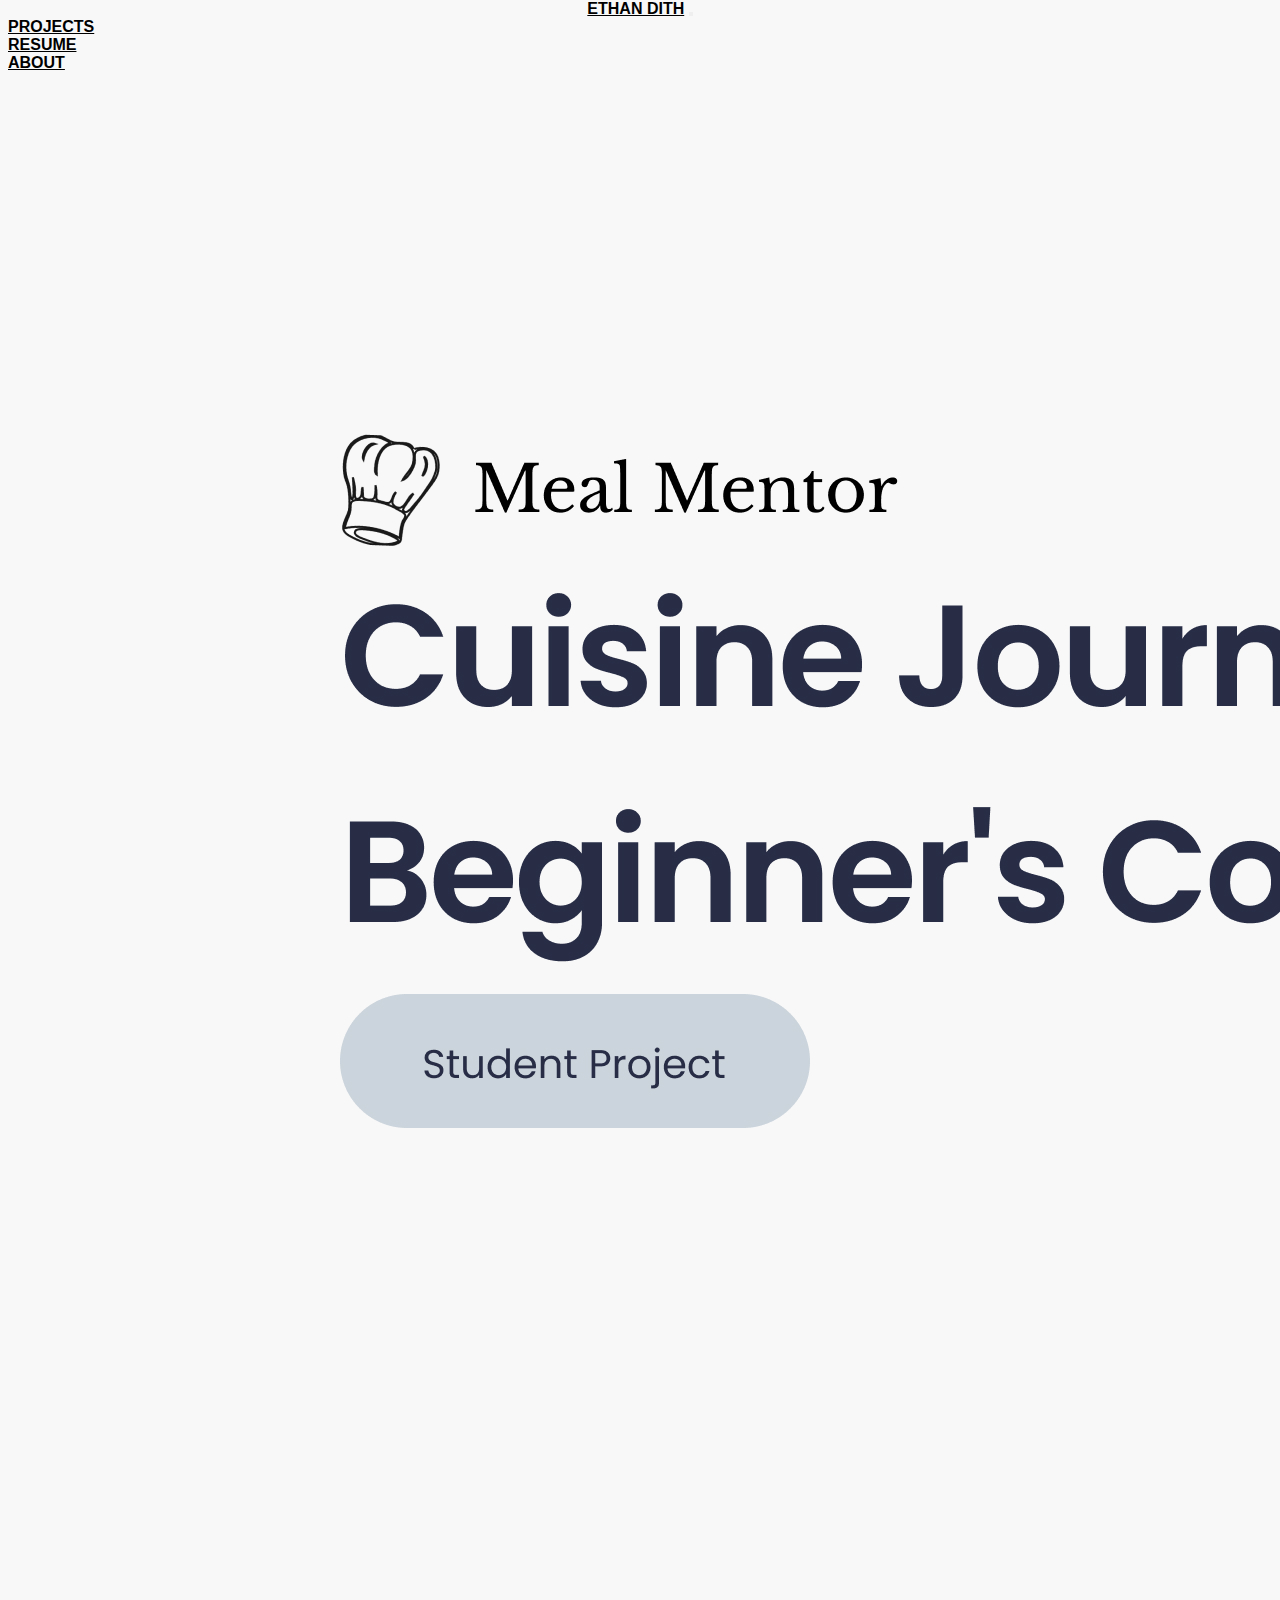
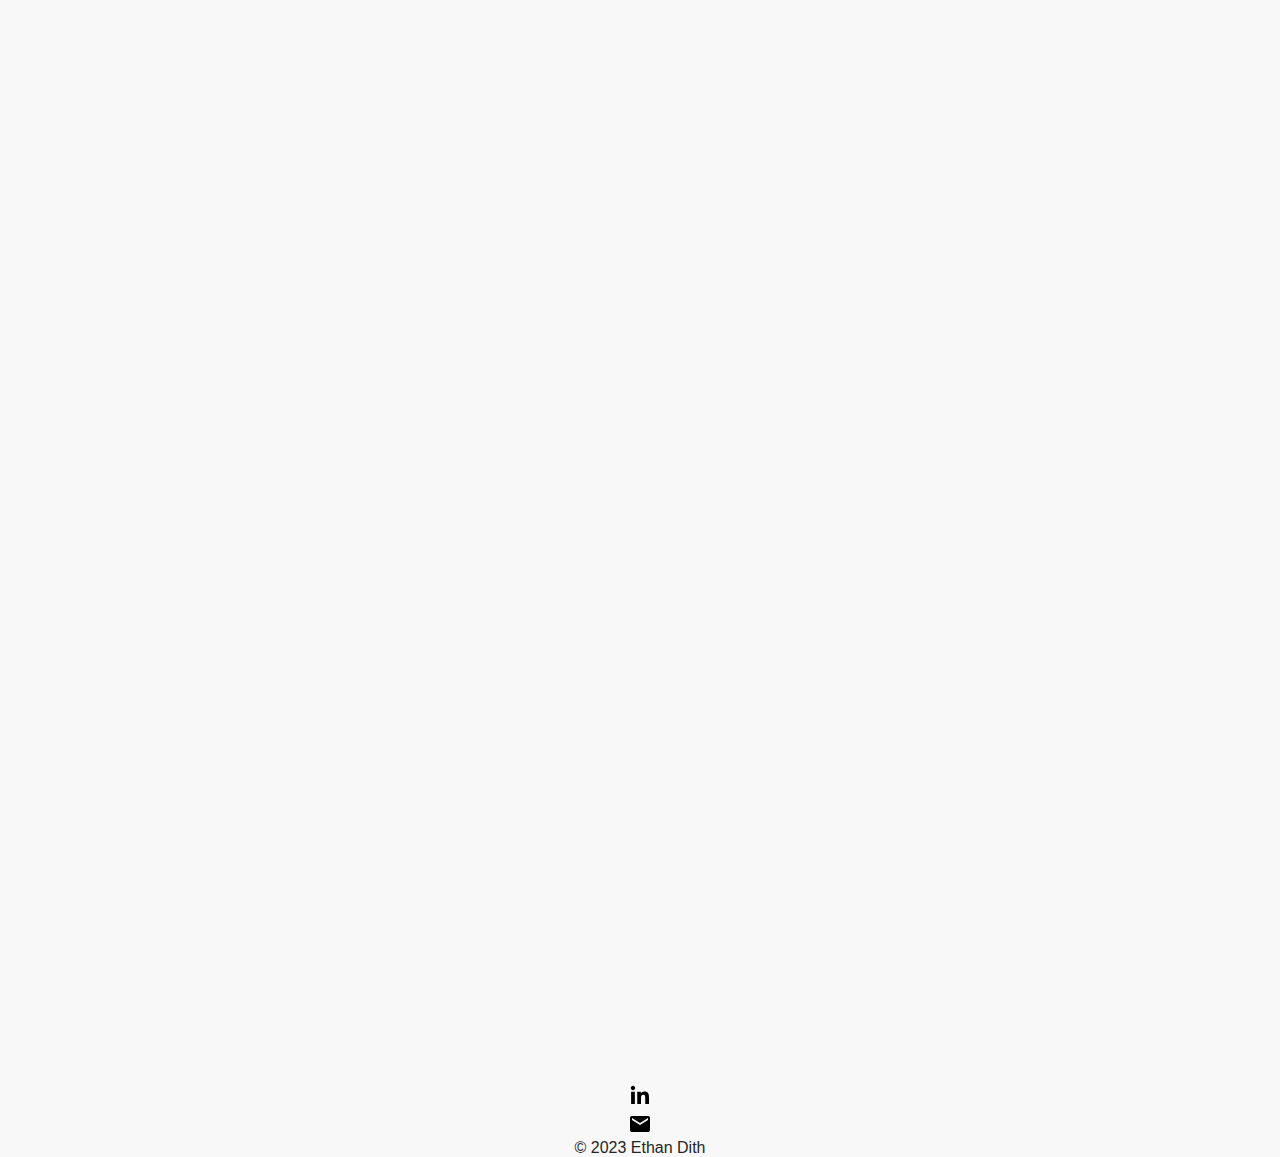
==== projects/IMD363.html @ 8f9a1f17 "All Files" ====
<!DOCTYPE html>
<html lang="en">

<head>

    <!-- Required meta tags -->
    <meta charset="utf-8">
    <meta name="viewport" content="width=device-width, initial-scale=1.0">
    <!-- Bootstrap CSS -->
    <link href="https://cdn.jsdelivr.net/npm/bootstrap@5.3.0-alpha1/dist/css/bootstrap.min.css" rel="stylesheet"
        integrity="sha384-GLhlTQ8iRABdZLl6O3oVMWSktQOp6b7In1Zl3/Jr59b6EGGoI1aFkw7cmDA6j6gD" crossorigin="anonymous">
    <link rel="preconnect" href="https://fonts.googleapis.com">
    <link rel="preconnect" href="https://fonts.gstatic.com" crossorigin>
    <link
        href="https://fonts.googleapis.com/css2?family=Poppins:ital,wght@0,100;0,200;0,300;0,400;0,500;0,600;0,700;0,800;0,900;1,100;1,200;1,300;1,400;1,500;1,600;1,700;1,800;1,900&display=swap"
        rel="stylesheet">
    <link href="https://unpkg.com/aos@2.3.1/dist/aos.css" rel="stylesheet">
    <link rel="stylesheet" type="text/css" href="../assets/css/main.css">
    <link rel="icon" href="../assets/images/logo.png">
    <title>Meal Mentor | Ethan Dith</title>
    <style>
        @import url('https://fonts.googleapis.com/css2?family=Poppins:ital,wght@0,100;0,200;0,300;0,400;0,500;0,600;0,700;0,800;0,900;1,100;1,200;1,300;1,400;1,500;1,600;1,700;1,800;1,900&display=swap');
    </style>
</head>

<body class="ddeBody" style="background-color: rgb(248, 248, 248);">
    <!-- Webpage -->

    <!-- Navbar -->
    <nav class="navbar navbar-expand-lg navbar-light">
        <div class="container">
            <a class="navbar-brand" href="/">ETHAN DITH</a>
            <button class="navbar-toggler" type="button" data-bs-toggle="collapse" data-bs-target="#navbarNav"
                aria-controls="navbarNav" aria-expanded="false" aria-label="Toggle navigation">
                <span class="navbar-toggler-icon"></span>
            </button>

            <div class="collapse navbar-collapse" id="navbarNav">
                <div class="mx-auto"></div>
                <ul class="navbar-nav">
                    <li class="nav-item" style="text-align: left; margin-left:.5rem;">
                        <a class="nav-link mx-2" href="/#projects">PROJECTS</a>
                    </li>
                    <li class="nav-item" style="text-align: left; margin-left:.5rem;">
                        <a class="nav-link mx-2" href="/assets/files/Resume.pdf" target="_blank">RESUME</a>
                    </li>
                    <li class="nav-item" style="text-align: left; margin-left:.5rem;">
                        <a class="nav-link mx-2" href="/about.html">ABOUT</a>
                    </li>
                </ul>
            </div>
        </div>
    </nav>
    <!-- Body -->
    <div class="container ddecs">

        <div class="row" data-aos="fade-down">
            <img src="../assets/images/IMD363/Hero.jpg" class="img-fluid">
        </div>
        <div class="row" style="text-align: left; margin-bottom: 2rem;" data-aos="fade-down">
            <h2><strong>Overview</strong></h2>
            <h5>Meal Mentor is a class project for IMD 363,
                this project involves the development of a meal planning app designed specifically for beginner cooks
                interested in exploring and learning to cook dishes from various cuisines. The app aims to simplify the
                process by providing curated meal plans, easy-to-follow recipes, and instructional content to empower
                beginners on their culinary journey.
            </h5>
        </div>

        <div class="row" style="margin-bottom: 5rem; margin-top: 5rem; text-align: left; margin:auto"
            data-aos="fade-down">
            <div class="col-sm-3">
                <h4><strong>Role</strong></h4>
                <h5 style="color: #6c6c6c;">Researcher<br>Designer</h5>
            </div>
            <div class="col-sm-3">
                <h4><strong>Skills</strong></h4>
                <h5 style="color: #6c6c6c;">Wireframing<br>Prototyping<br>Researching</h5>
            </div>
            <div class="col-sm-3">
                <h4><strong>Tools</strong></h4>
                <h5 style="color: #6c6c6c;">Figma<br>Mural</h5>
            </div>
            <div class="col-sm-3">
                <h4><strong>Project Duration</strong></h4>
                <h5 style="color: #6c6c6c;">5 Weeks</h5>
            </div>
        </div>

        <div class="row" style="text-align: left; margin-bottom: 4rem; margin-top: 2rem;" data-aos="fade-down">
            <h6 style="font-weight: 200;">The Problem</h6>
            <h2><strong>What are we studying?</strong></h2>
            <h5>The problem addressed by this app is that beginner cooks often feel overwhelmed and lack guidance when
                attempting to cook dishes from different cuisines due to unfamiliar ingredients, techniques, and
                recipes. This app aims to provide a user-friendly solution by offering curated meal plans and
                step-by-step instructions tailored to beginners' skill levels and introducing them to diverse culinary
                experiences.
            </h5>


        </div>

        <div class="row" style="margin-bottom: 3rem; margin-top: 3rem; text-align: left;" data-aos="fade-down">
            <h6 style="font-weight: 200;">The Solution</h6>
            <h2 style="margin-bottom: 2.25rem;"><strong>Goals & Objectives</strong></h2>
            <div class="col-sm">
                <ul>
                    <li>
                        <h5> Provide a user-friendly platform that helps beginner cooks discover and explore diverse
                            cuisines from around the world.
                        </h5>
                    </li>
                </ul>
            </div>
            <div class="col-sm">
                <ul>
                    <li>
                        <h5>Offer curated meal plans and recipes tailored to the skill level of beginners, guiding them
                            through the cooking process and helping them build confidence in the kitchen.
                        </h5>
                    </li>
                </ul>
            </div>
        </div>

        <div class="row" style="text-align: left; margin-bottom: 4rem; margin-top: 4rem;" data-aos="fade-down">
            <h2 style="margin-top: 3rem;"><strong>Persona</strong></h2>
            <img style="height: auto; width:700px;" src="../assets/images/IMD363/Persona.jpg">
        </div>

        <div class="row" style="text-align: left;" data-aos="fade-down">
            <h6 style="float: left; font-weight: 200;">Ideation</h6>
            <h2><strong>Desining based off our research</strong></h2>
            <h5>Based off our research surrounding app/websites that were similar to the ones we created. We create
                diagrams, flows, and wireframes off the problem we were trying to fix.</h5>
            <h2 style="margin-top: 3rem;"><strong>IA Diagram</strong></h2>
            <img style="height: auto; width:700px;" src="../assets/images/IMD363/IA.png">

            <h2 style="margin-top: 3rem;"><strong>User Flow Diagram</strong></h2>
            <img style="height: auto; width:700px;" src="../assets/images/IMD363/UserFlow.png">
        </div>

        <div class="row" style="margin-top: 3rem; text-align: left;" data-aos="fade-right">
            <h2><strong>Wireframing</strong></h2>
            <img style="height: auto; width:700px" src="../assets/images/IMD363/Wireframe1.png" class="img-fluid">
            <img style="height: auto; width:700px; margin-top: 2rem;" src="../assets/images/IMD363/Wireframe2.png"
                class="img-fluid">
        </div>
        <div class="row" style="text-align: left; margin-top: 3rem;" data-aos="fade-down">
            <hr>
            <h6 style="float: left; font-weight: 200;">Testing + Improvements</h6>
            <h2><strong>Testing our designs</strong></h2>
            <h5>Testing the wireframe prototype, helped realize many flaws within the design. Some common issues were
                having buttons being too small, location for a certain item was in the way, or not making the recipes
                known for beginner cooks. In the final design the issues were fixed by adding labels to show the level
                it takes to cook that meal, and increasing the size of the buttons so they were able to be pressed.</h5>
        </div>

        <div class="row" style="margin-top: 6rem; text-align: left;" data-aos="fade-left">
            <h2><strong>Final Mockup</strong></h2>
            <img style="height: auto; width:700px" src="../assets/images/IMD363/Final1.png" class="img-fluid">
            <img style="height: auto; width:700px; margin-top: 2rem;" src="../assets/images/IMD363/Final2.png"
                class="img-fluid">
            <img style="height: auto; width:700px; margin-top: 2rem;" src="../assets/images/IMD363/Final3.png"
                class="img-fluid">
        </div>

        <div class="row" style="text-align: left; margin-top: 6rem;" data-aos="fade-down">
            <h2><strong>Prototype</strong></h2>
        </div>
        <div class="row" data-aos="fade-down">
            <div style="padding-bottom:56.25%; position:relative; display:block; height: auto;">
                <iframe width="100%" height="100%"
                    src="https://www.figma.com/embed?embed_host=share&url=https%3A%2F%2Fwww.figma.com%2Fproto%2F0FRaHDVESwUfDUCtYf3ufy%2FMealMentor%3Fpage-id%3D106%253A1790%26type%3Ddesign%26node-id%3D144-794%26viewport%3D3503%252C685%252C0.73%26scaling%3Dscale-down%26starting-point-node-id%3D144%253A794"
                    frameborder="0" allowfullscreen="" style="position:absolute; top:0; left: 0">
                </iframe>
            </div>

        </div>



        <div class="row" style="text-align: left;margin-top: 6rem;" data-aos="fade-down">
            <hr>
            <h6 style="font-weight: 200;">Conclusion + Lessons</h6>
            <h2><strong>What I would do differently next time...</strong></h2>
            <h5>I wish I would have done more iterating towards the end, so I could have had more time to furthur
                develop my final design. Gaining feedback from others has helped me realize the flaws in my design.
                Usability testing would have been nice, seeing if user could go from point A to point B without any
                issues.
                <br>
                <br>
                Here are the things I've learned:
            </h5>
            <div style="margin-left: 2px;">
                <ol>
                    <li><strong>ITERATE ITERATE ITERATE -</strong> Your first design isn't going to your best design.
                        You constantly need to test, gain feedback and redesign. It
                        might take hundreds of ideas or tries until you find something that can satisfy you.</li>
                    <li><strong>Information Architecture -</strong> This is my first time creating an IA diagram.
                        Creating a easy to follow diagram helps the team or user learn about the structure of the
                        design.</li>
                    <li><strong>Designing visually -</strong> I tend to forget design follows the same principles of
                        art. Things like balance, constract, heirarchy are fundimentation when it comes to design.
                        Learning about Typography has also really helped me design visually.</li>
                </ol>
            </div>
            <h5>Thank you Vu for a wonderful quarter!</h5>
        </div>
    </div>

    <!--Footer-->
    <div class="container" style="margin-top: 10rem;">
        <footer class="py-3 my-4">
            <ul class="nav justify-content-center border-bottom pb-3 mb-3">
                <li class="nav-item"><a href="https://www.linkedin.com/in/ethandith" class="nav-link"><img
                            src="../assets/images/linkedin.svg" alt="Linkedin" title="Linkedin"></a></li>
                <li class="nav-item"><a href="mailto:ethanpd@uw.edu" class="nav-link"><img
                            src="../assets/images/mail.svg" alt="Email" title="Email"></a></li>
            </ul>
            <p class="text-center text-muted">© 2023 Ethan Dith</p>
        </footer>
    </div>
    <script src="https://cdn.jsdelivr.net/npm/@popperjs/core@2.11.6/dist/umd/popper.min.js"
        integrity="sha384-oBqDVmMz9ATKxIep9tiCxS/Z9fNfEXiDAYTujMAeBAsjFuCZSmKbSSUnQlmh/jp3"
        crossorigin="anonymous"></script>
    <script src="https://cdn.jsdelivr.net/npm/bootstrap@5.3.0-alpha1/dist/js/bootstrap.min.js"
        integrity="sha384-mQ93GR66B00ZXjt0YO5KlohRA5SY2XofN4zfuZxLkoj1gXtW8ANNCe9d5Y3eG5eD"
        crossorigin="anonymous"></script>
    <script src="https://unpkg.com/aos@2.3.1/dist/aos.js"></script>
    <script>
        AOS.init({
            once: true,
            easing: 'ease',

        });
    </script>
</body>

</html>
---- assets/css/main.css ----
* {
  margin: 0;
  padding: 0;
  
}

body {
  color: #252525;
  font-family: Helvetica, Arial, 'Times New Roman', Times, serif;
  height: 100%;
  text-align: center;
  float: center;
  display: flex;
  flex-direction: column;

}

.ddecs {
  font-family: 'Poppins', sans-serif;
}

body.ddeBody h5{
  line-height: 182.6%;
} 

.jumbotron{
  min-height: 100vh;
}

.jumbotron img.bg {
  min-height: 100%;
	width: 100%;
  height: auto;
	position:absolute;
  top: 0;
  left: 0;
  z-index:-5;
  
}

@media only screen and (max-width: 1300px) {
  .jumbotron img.bg {
      display: none;
  }
}

@media only screen and (min-width: 2000px) {
  .jumbotron img.bg {
      display: none;
  }
}

#aboutText {
  text-align: left;
  font-weight: 300;
}



.navbar {
  font-weight: bold;
  -webkit-transition: all 0.6s ease-out;
  -moz-transition: all 0.6s ease-out;
  -o-transition: all 0.6s ease-out;
  -ms-transition: all 0.6s ease-out;
  transition: all 0.6s ease-out;

}

#socials {
  height: 4rem;
  width: 4rem;
  float: center;
}

.arrow-down {

  margin: 0 auto;
  text-align: center;
  width: 35px;
  height: 35px;
  position: absolute;
  right: 0;
  left: 0;
  border-right: 7px solid #252525;
  border-bottom: 7px solid #252525;
  -webkit-transform: rotate(45deg);
  transform: rotate(45deg);
}

.animationText-v1 {
  color: #252525;
  font-size: 4rem;
  left: 0;
  top: 30%;
  width: 100%;
  text-align: center;

}

.animationText-v2 {
  border-bottom: 2px solid rgb(173, 173, 173);
  color: rgb(112, 189, 252);
}

a {
  color: #000000;
}

.homeProjectText {
  text-align: left; 
  margin: auto; 
}

#ddeLinks a{
  color: #6C5AA4;
}


.sticky {
  position: -webkit-sticky;
  position: sticky;
  top: 0;
}

/* The Modal (background) */
.modal {
  display: none;
  /* Hidden by default */
  position: fixed;
  /* Stay in place */
  z-index: 1;
  /* Sit on top */
  padding-top: 100px;
  /* Location of the box */
  left: 0;
  top: 0;
  width: 100%;
  /* Full width */
  height: 100%;
  /* Full height */
  overflow: auto;
  /* Enable scroll if needed */
  background-color: #252525;
  /* Fallback color */
  background-color: #252525;
  /* Black w/ opacity */
}

/* Modal Content (Image) */
.modal-content {
  margin: auto;
  display: block;
  width: 45%;
}

.modal-content2 {
  margin: auto;
  display: block;
  width: 35%;
}

#caption {
  margin: auto;
  display: block;
  width: 80%;
  max-width: 700px;
  text-align: center;
  color: #ccc;
  padding: 10px 0;
  height: 150px;
}

.modal-content,
#caption {
  animation-name: zoom;
  animation-duration: 0.6s;
}

@keyframes zoom {
  from {
    transform: scale(0)
  }

  to {
    transform: scale(1)
  }
}

.close {
  position: absolute;
  top: 15px;
  right: 35px;
  color: #f1f1f1;
  font-size: 40px;
  font-weight: bold;
  transition: 0.3s;
}

.close:hover,
.close:focus {
  color: #bbb;
  text-decoration: none;
  cursor: pointer;
}

@media only screen and (max-width: 700px) {
  .modal-content {
    width: 100%;
  }
}

.row>.column {
  padding: 0 8px;
}

.row:after {
  content: "";
  display: table;
  clear: both;
}

/* Create four equal columns that floats next to eachother */
.column {
  float: left;
  width: 25%;
}

/* The Modal (background) */
.modal {
  display: none;
  position: fixed;
  z-index: 1;
  padding-top: 100px;
  left: 0;
  top: 0;
  width: 100%;
  height: 100%;
  overflow: auto;
  background-color: black;
}

/* Modal Content */
.modal-content {
  position: relative;
  background-color: #fefefe;
  margin: auto;
  padding: 0;
  width: 90%;
  max-width: 1200px;
}

/* The Close Button */
.close {
  color: white;
  position: absolute;
  top: 10px;
  right: 25px;
  font-size: 35px;
  font-weight: bold;
}

.close:hover,
.close:focus {
  color: #999;
  text-decoration: none;
  cursor: pointer;
}

/* Hide the slides by default */
.mySlides {
  display: none;
}

/* Next & previous buttons */
.prev,
.next {
  cursor: pointer;
  position: absolute;
  top: 50%;
  width: auto;
  padding: 16px;
  margin-top: -50px;
  background-color: rgba(0, 0, 0, 0.8);
  font-weight: bold;
  font-size: 20px;
  transition: 0.6s ease;
  border-radius: 0 3px 3px 0;
  user-select: none;
  -webkit-user-select: none;
}

/* Position the "next button" to the right */
.next {
  right: 0;
  border-radius: 3px 0 0 3px;

}

/* On hover, add a black background color with a little bit see-through */
.prev:hover,
.next:hover {
  background-color: rgba(0, 0, 0, 0.8);
}

/* Number text (1/3 etc) */
.numbertext {
  color: #f2f2f2;
  font-size: 12px;
  padding: 8px 12px;
  position: absolute;
  top: 0;
}

/* Caption text */
.caption-container {
  text-align: center;
  background-color: black;
  padding: 2px 16px;
  color: white;
}

img.demo {
  opacity: 0.6;
}

.active,
.demo:hover {
  opacity: 1;
}

img.hover-shadow {
  transition: 0.3s;
}

.hover-shadow:hover {
  box-shadow: 0 4px 8px 0 rgba(0, 0, 0, 0.2), 0 6px 20px 0 rgba(0, 0, 0, 0.19);
}

#portfolioProfile {
  border-radius: 20px;
}

hr {
  width: 100%;
  margin-left: auto;
  margin-right: auto;
}

.homeProjectImage:hover .img-fluid {
  opacity: 0.8;

}
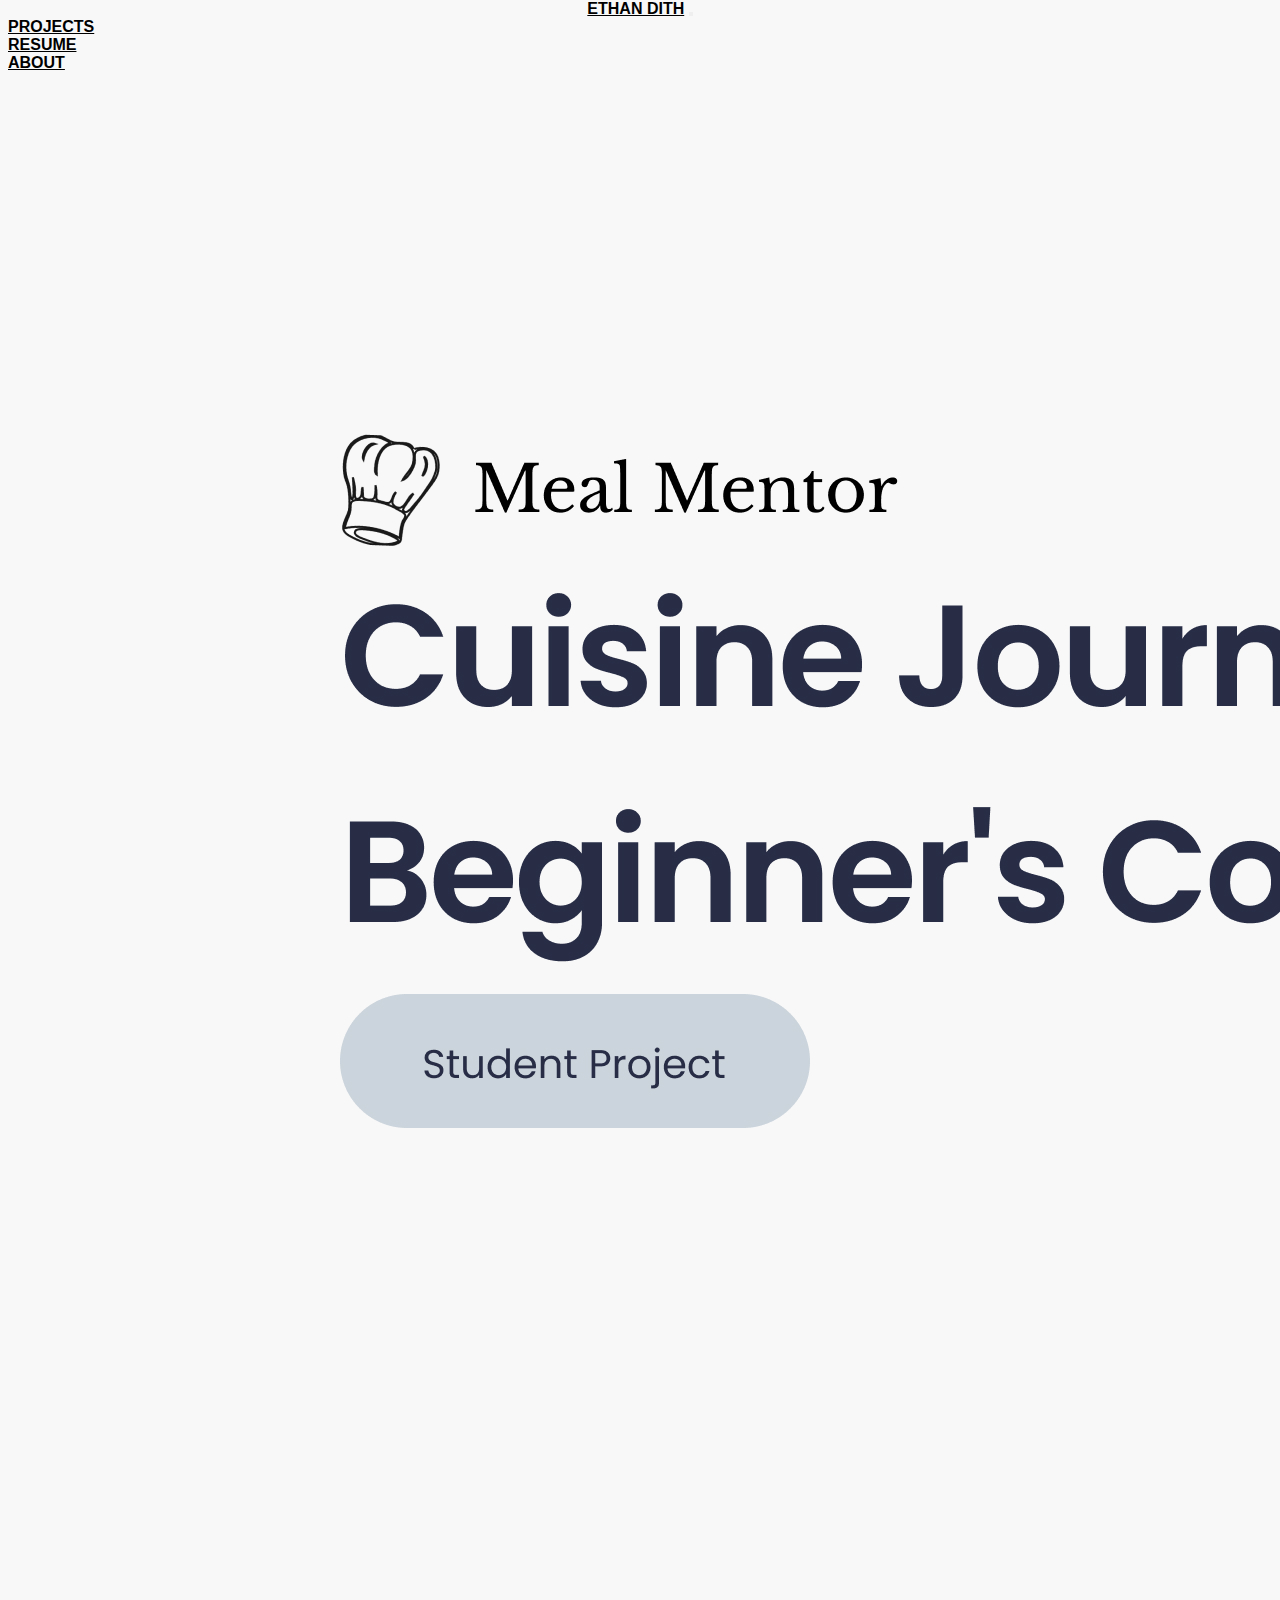
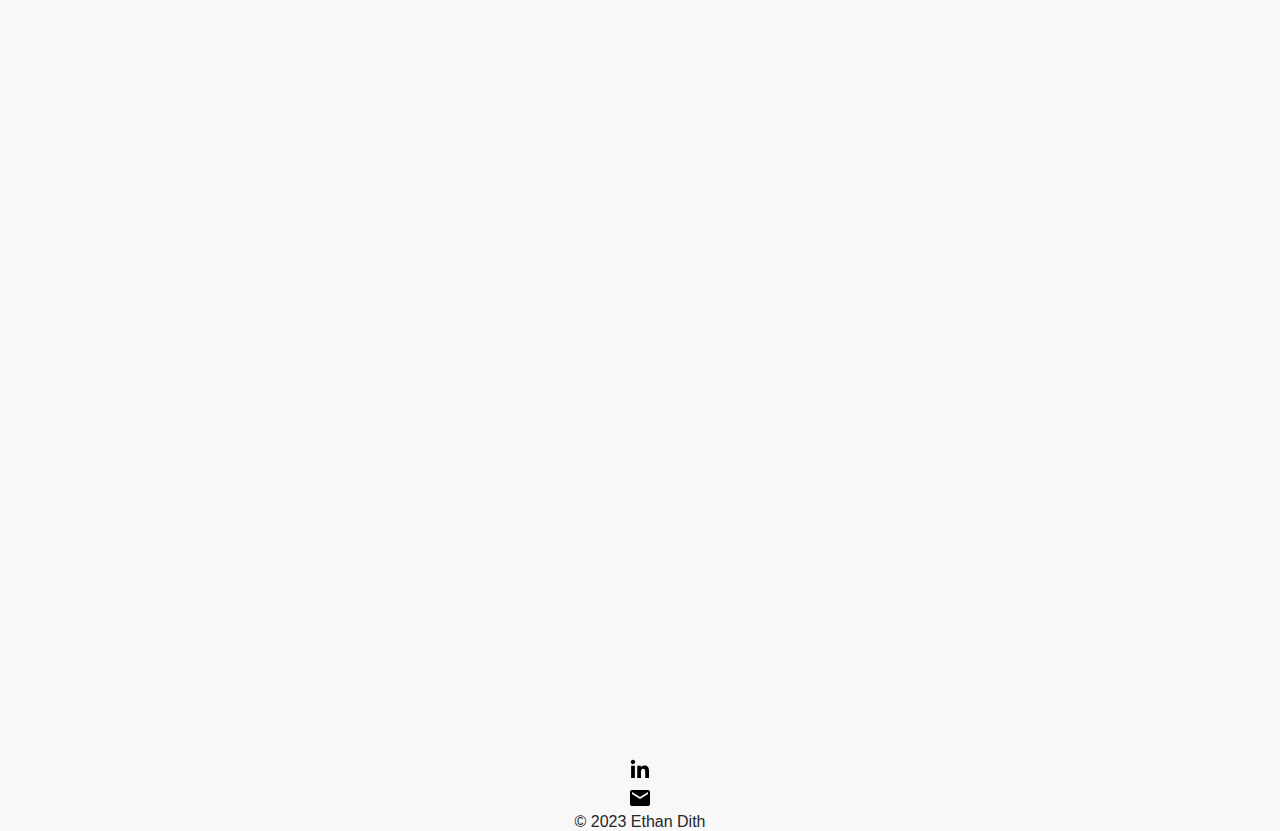
==== commit c232f9d2: "words" ====
--- a/projects/IMD363.html
+++ b/projects/IMD363.html
@@ -66,27 +66,7 @@
                 beginners on their culinary journey.
             </h5>
         </div>
-
-        <div class="row" style="margin-bottom: 5rem; margin-top: 5rem; text-align: left; margin:auto"
-            data-aos="fade-down">
-            <div class="col-sm-3">
-                <h4><strong>Role</strong></h4>
-                <h5 style="color: #6c6c6c;">Researcher<br>Designer</h5>
-            </div>
-            <div class="col-sm-3">
-                <h4><strong>Skills</strong></h4>
-                <h5 style="color: #6c6c6c;">Wireframing<br>Prototyping<br>Researching</h5>
-            </div>
-            <div class="col-sm-3">
-                <h4><strong>Tools</strong></h4>
-                <h5 style="color: #6c6c6c;">Figma<br>Mural</h5>
-            </div>
-            <div class="col-sm-3">
-                <h4><strong>Project Duration</strong></h4>
-                <h5 style="color: #6c6c6c;">5 Weeks</h5>
-            </div>
-        </div>
-
+        
         <div class="row" style="text-align: left; margin-bottom: 4rem; margin-top: 2rem;" data-aos="fade-down">
             <h6 style="font-weight: 200;">The Problem</h6>
             <h2><strong>What are we studying?</strong></h2>
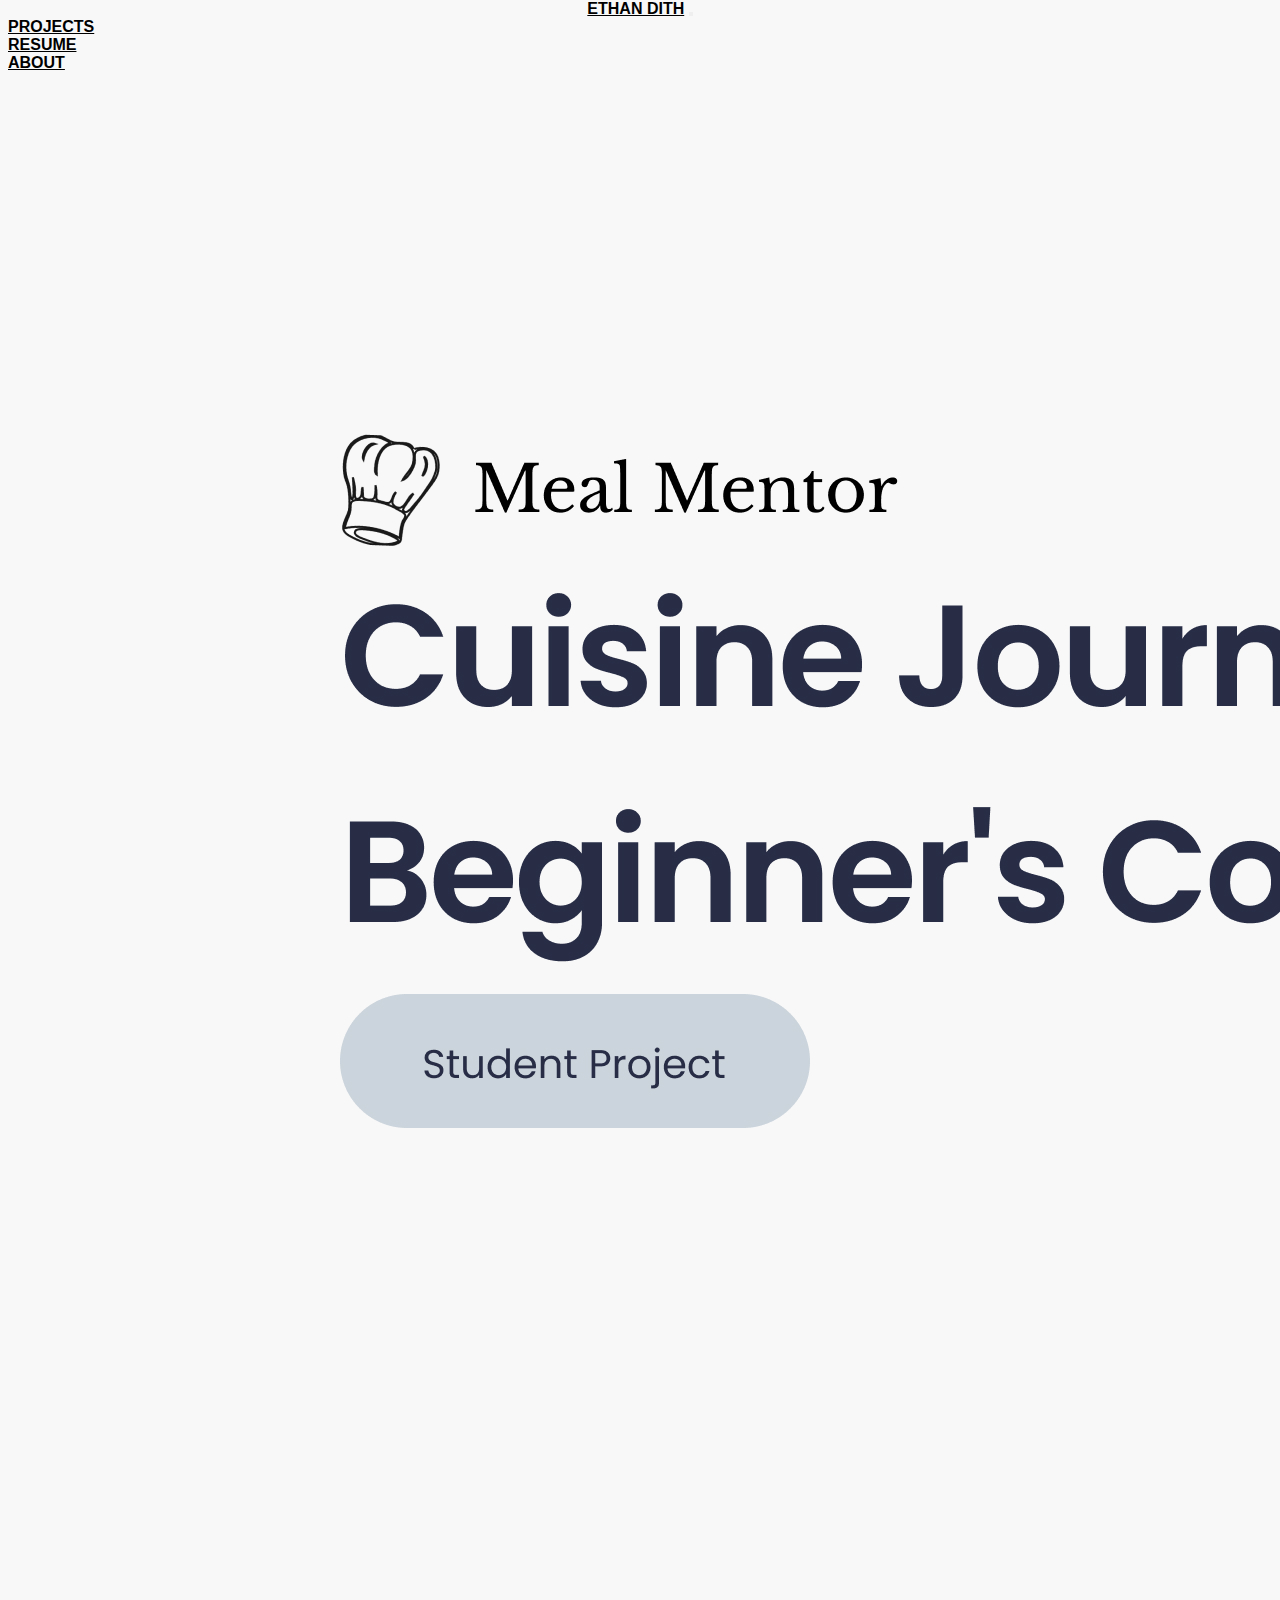
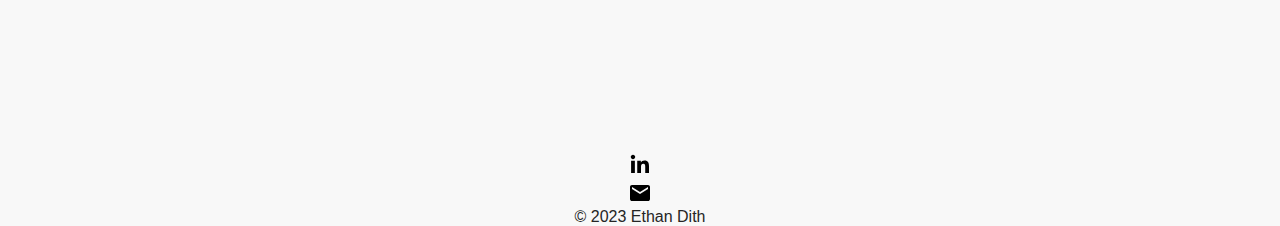
==== commit 09d874fe: "final" ====
--- a/projects/IMD363.html
+++ b/projects/IMD363.html
@@ -66,7 +66,7 @@
                 beginners on their culinary journey.
             </h5>
         </div>
-        
+
         <div class="row" style="text-align: left; margin-bottom: 4rem; margin-top: 2rem;" data-aos="fade-down">
             <h6 style="font-weight: 200;">The Problem</h6>
             <h2><strong>What are we studying?</strong></h2>
@@ -143,8 +143,27 @@
                 class="img-fluid">
             <img style="height: auto; width:700px; margin-top: 2rem;" src="../assets/images/IMD363/Final3.png"
                 class="img-fluid">
-        </div>
-
+
+        </div>
+        <div class="row" style="margin-top: 6rem; text-align: left;" data-aos="fade-down">
+            <h2 style="margin-bottom: 2rem;"><strong>Prototype Demo</strong></h2>
+            <div class="col-sm-4">
+                <h4>OnBoarding</h4>
+                <img style="height: auto; width:auto;" src="../assets/images/IMD363/Gif1.gif"
+                    class="img-fluid">
+            </div>
+            <div class="col-sm-4">
+                <h4>Meal Planning</h4>
+                <img style="height: auto; width:auto;" src="../assets/images/IMD363/Gif2.gif"
+                    class="img-fluid">
+            </div>
+            <div class="col-sm-4">
+                <h4>Screens</h4>
+                <img style="height: auto; width:auto;" src="../assets/images/IMD363/Gif3.gif"
+                    class="img-fluid">
+            </div>
+        </div>
+        
         <div class="row" style="text-align: left; margin-top: 6rem;" data-aos="fade-down">
             <h2><strong>Prototype</strong></h2>
         </div>
@@ -176,7 +195,7 @@
                 <ol>
                     <li><strong>ITERATE ITERATE ITERATE -</strong> Your first design isn't going to your best design.
                         You constantly need to test, gain feedback and redesign. It
-                        might take hundreds of ideas or tries until you find something that can satisfy you.</li>
+                        might take hundreds of ideas or tries until you find something that works.</li>
                     <li><strong>Information Architecture -</strong> This is my first time creating an IA diagram.
                         Creating a easy to follow diagram helps the team or user learn about the structure of the
                         design.</li>
--- a/assets/css/main.css
+++ b/assets/css/main.css
@@ -350,4 +350,5 @@
 .homeProjectImage:hover .img-fluid {
   opacity: 0.8;
 
-}+}
+
